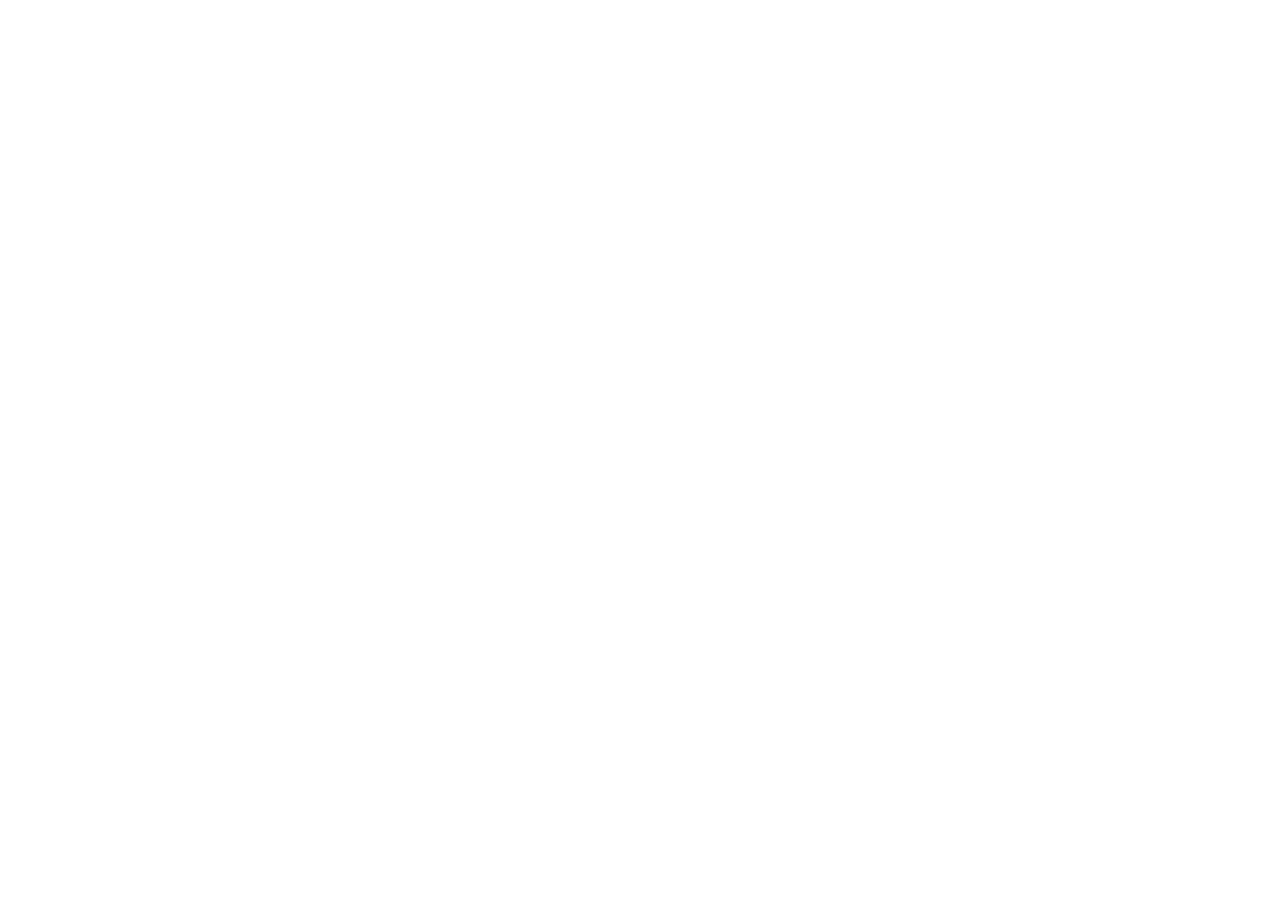
==== index.html @ 88e2e251 "new branch" ====
<!DOCTYPE html>
<html lang="en">
<head>
    <meta charset="UTF-8">
    <meta http-equiv="X-UA-Compatible" content="IE=edge">
    <meta name="viewport" content="width=device-width, initial-scale=1.0">
    <title>Document</title>
</head>
<body>
    
</body>
</html>
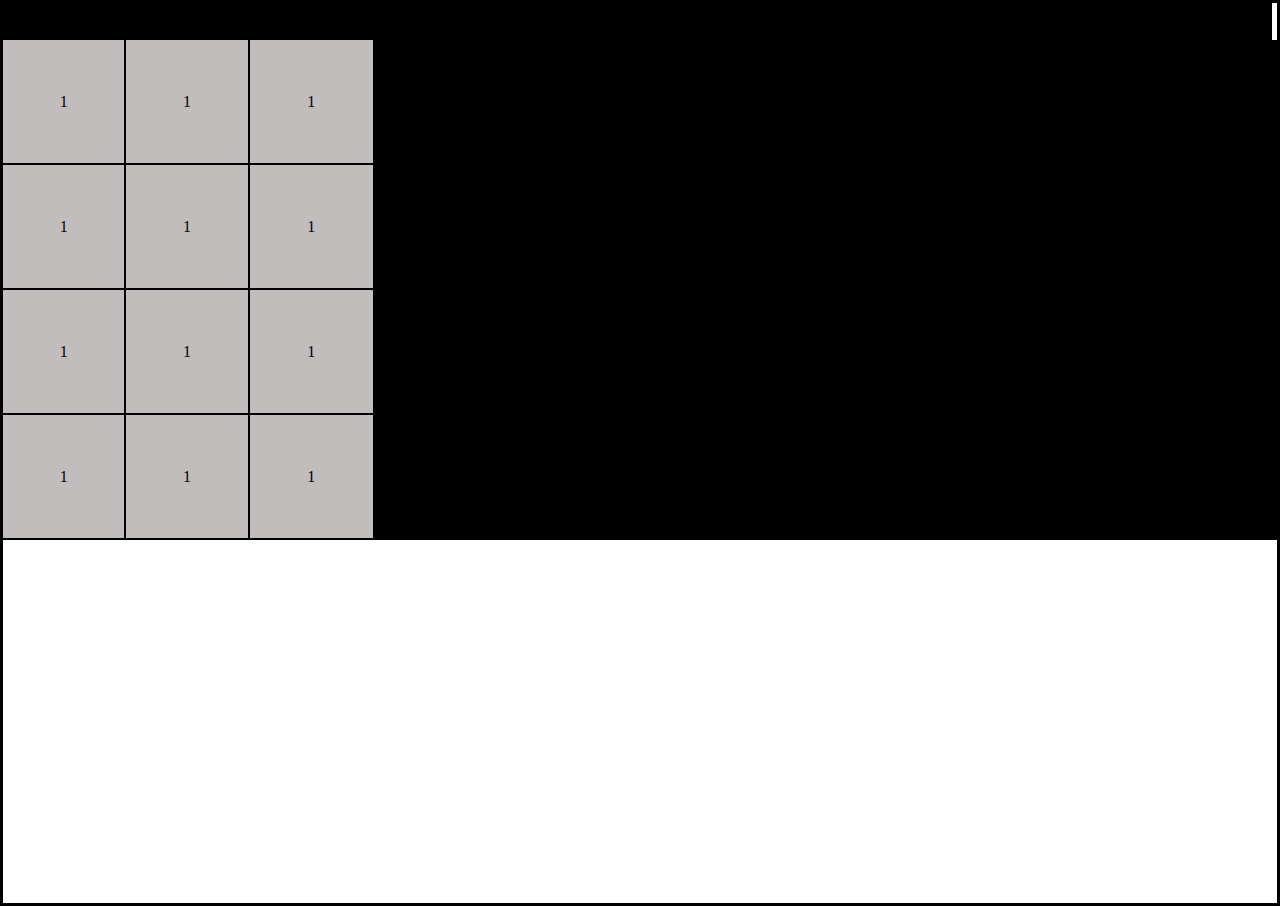
==== commit 7048d544: "css and wireframe" ====
--- a/index.html
+++ b/index.html
@@ -4,9 +4,83 @@
     <meta charset="UTF-8">
     <meta http-equiv="X-UA-Compatible" content="IE=edge">
     <meta name="viewport" content="width=device-width, initial-scale=1.0">
-    <title>Document</title>
+    <link rel="stylesheet" href="index-css.css?version=50">
+    <link href="https://cdn.jsdelivr.net/npm/bootstrap@5.0.2/dist/css/bootstrap.min.css" rel="stylesheet" integrity="sha384-EVSTQN3/azprG1Anm3QDgpJLIm9Nao0Yz1ztcQTwFspd3yD65VohhpuuCOmLASjC" crossorigin="anonymous">
+    <script src="https://cdn.jsdelivr.net/npm/bootstrap@5.0.2/dist/js/bootstrap.bundle.min.js" integrity="sha384-MrcW6ZMFYlzcLA8Nl+NtUVF0sA7MsXsP1UyJoMp4YLEuNSfAP+JcXn/tWtIaxVXM" crossorigin="anonymous"></script>
+    <title>TAC-TAC</title>
 </head>
-<body>
-    
+<body  class="border border-danger d-flex flex-wrap">
+    <div class="left col-12 col-lg-6 d-flex justify-content-center align-items-center">
+        <div class="bg-white text-dark px-5 py-3 counter">
+            00:00
+        </div>
+    </div>
+    <div class="right col-12 col-lg-6 d-flex  justify-content-center align-items-center">
+        <div class="grid-container bg-white ">
+            <div class="border-grid-bottom-right">
+                <div style="background-color: #c2bdbd; height: 100%; width: 100%;" class="center">
+                    1
+                </div>
+            </div>
+            <div class="border-grid-bottom-right">
+                <div style="background-color: #c2bdbd; height: 100%; width: 100%;" class="center">
+                    1
+                </div>
+            </div>
+            <div class="border-grid-bottom">
+                <div style="background-color: #c2bdbd; height: 100%; width: 100%;" class="center">
+                    1
+                </div>
+            </div>
+
+            <div class="border-grid-bottom-right">
+                <div style="background-color: #c2bdbd; height: 100%; width: 100%;" class="center">
+                    1
+                </div>
+            </div>
+            <div class="border-grid-bottom-right">
+                <div style="background-color: #c2bdbd; height: 100%; width: 100%;" class="center">
+                    1
+                </div>
+            </div>
+            <div class="border-grid-bottom">
+                <div style="background-color: #c2bdbd; height: 100%; width: 100%;" class="center">
+                    1
+                </div>
+            </div>
+
+            <div class="border-grid-bottom-right">
+                <div style="background-color: #c2bdbd; height: 100%; width: 100%;" class="center">
+                    1
+                </div>
+            </div>
+            <div class="border-grid-bottom-right">
+                <div style="background-color: #c2bdbd; height: 100%; width: 100%;" class="center">
+                    1
+                </div>
+            </div>
+            <div class="border-grid-bottom">
+                <div style="background-color: #c2bdbd; height: 100%; width: 100%;" class="center">
+                    1
+                </div>
+            </div>
+
+            <div class="border-grid-bottom-right">
+                <div style="background-color: #c2bdbd; height: 100%; width: 100%;" class="center">
+                    1
+                </div>
+            </div>
+            <div class="border-grid-bottom-right">
+                <div style="background-color: #c2bdbd; height: 100%; width: 100%;" class="center">
+                    1
+                </div>
+            </div>
+            <div class="border-grid-bottom">
+                <div style="background-color: #c2bdbd; height: 100%; width: 100%;" class="center">
+                    1
+                </div>
+            </div>
+        </div>
+    </div>
 </body>
-</html>+</html> --- a/index-css.css
+++ b/index-css.css
@@ -0,0 +1,63 @@
+body{
+    margin: 0;
+    padding: 0;
+    border: 3px solid black;
+    height: 100vh;
+    overflow: hidden;
+    /* display: grid;
+    grid-template-columns: 1fr 1fr;
+    grid-template-areas: "left right"; */
+}
+
+.left{
+    /* grid-area: left; */
+    border-right: 5px solid white;
+    background-color: black;
+    font-weight: bold;
+    font-size: 2rem;
+}
+
+.counter{
+    border-radius: 10px;
+}
+
+.right{
+    background-color: black;
+    /* grid-area: right; */
+    /* border: 5px solid orange; */
+}
+
+.grid-container{
+    width: 370px;
+    height: 500px;
+    display: grid;
+    grid-template-rows: 1fr 1fr 1fr 1fr;
+    grid-template-columns: 1fr 1fr 1fr;
+}
+
+.center{
+    display: flex;
+    justify-content:center;
+    align-items: center;
+}
+
+.border-grid-bottom-right{
+    border-bottom: 2px solid black;
+    border-right: 2px solid black;
+
+}
+
+.border-grid-bottom{
+    border-bottom: 2px solid black;
+}
+
+@media (max-width: 992px) {
+    body{
+        overflow: auto;
+    }
+
+    .left{
+        /* grid-area: left; */
+        border-right: 0px;
+    }
+}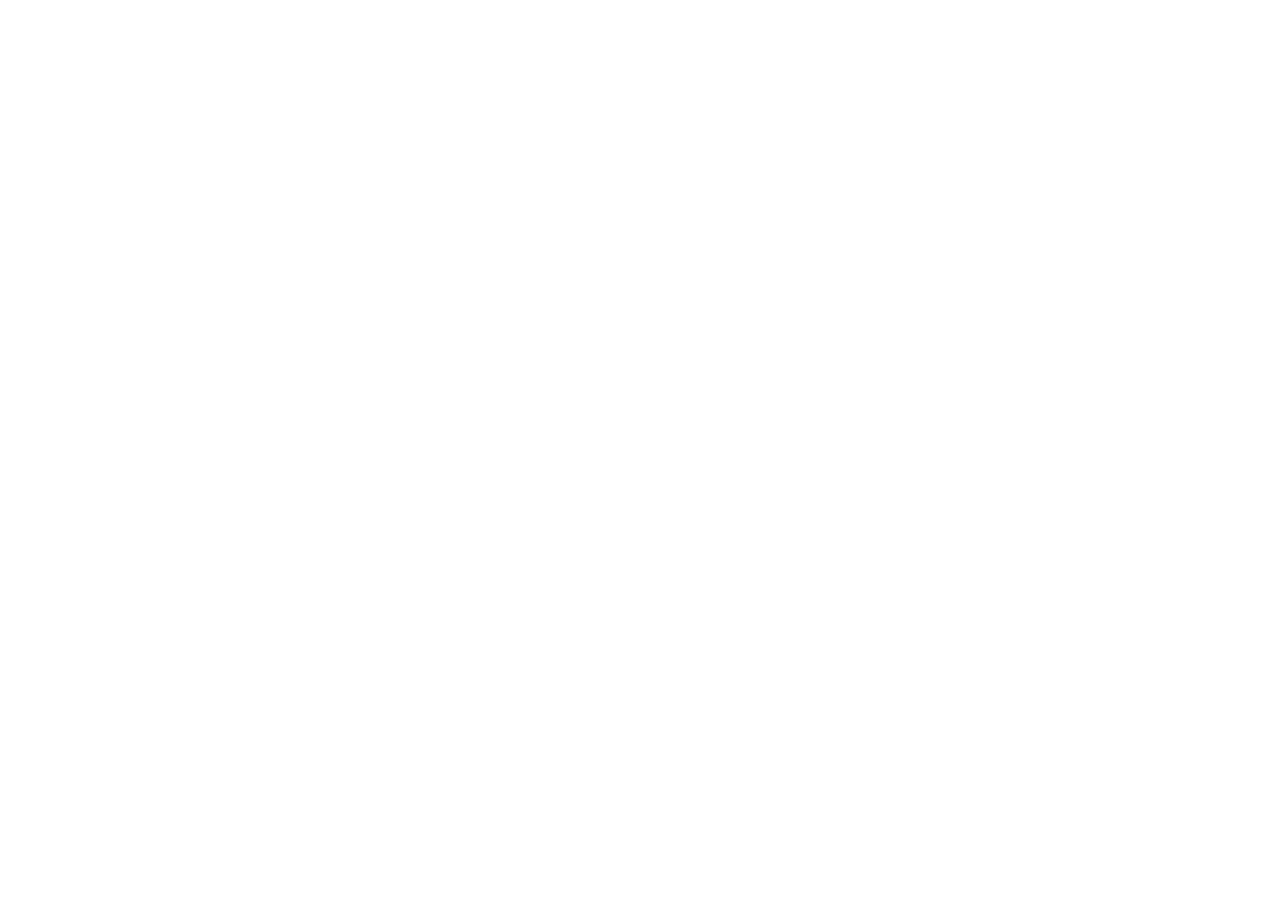
==== commit e0a449e0: "MohammadUpdate" ====
--- a/index.html
+++ b/index.html
@@ -4,83 +4,10 @@
     <meta charset="UTF-8">
     <meta http-equiv="X-UA-Compatible" content="IE=edge">
     <meta name="viewport" content="width=device-width, initial-scale=1.0">
-    <link rel="stylesheet" href="index-css.css?version=50">
-    <link href="https://cdn.jsdelivr.net/npm/bootstrap@5.0.2/dist/css/bootstrap.min.css" rel="stylesheet" integrity="sha384-EVSTQN3/azprG1Anm3QDgpJLIm9Nao0Yz1ztcQTwFspd3yD65VohhpuuCOmLASjC" crossorigin="anonymous">
-    <script src="https://cdn.jsdelivr.net/npm/bootstrap@5.0.2/dist/js/bootstrap.bundle.min.js" integrity="sha384-MrcW6ZMFYlzcLA8Nl+NtUVF0sA7MsXsP1UyJoMp4YLEuNSfAP+JcXn/tWtIaxVXM" crossorigin="anonymous"></script>
-    <title>TAC-TAC</title>
+    <title>Memory games</title>
 </head>
-<body  class="border border-danger d-flex flex-wrap">
-    <div class="left col-12 col-lg-6 d-flex justify-content-center align-items-center">
-        <div class="bg-white text-dark px-5 py-3 counter">
-            00:00
-        </div>
-    </div>
-    <div class="right col-12 col-lg-6 d-flex  justify-content-center align-items-center">
-        <div class="grid-container bg-white ">
-            <div class="border-grid-bottom-right">
-                <div style="background-color: #c2bdbd; height: 100%; width: 100%;" class="center">
-                    1
-                </div>
-            </div>
-            <div class="border-grid-bottom-right">
-                <div style="background-color: #c2bdbd; height: 100%; width: 100%;" class="center">
-                    1
-                </div>
-            </div>
-            <div class="border-grid-bottom">
-                <div style="background-color: #c2bdbd; height: 100%; width: 100%;" class="center">
-                    1
-                </div>
-            </div>
-
-            <div class="border-grid-bottom-right">
-                <div style="background-color: #c2bdbd; height: 100%; width: 100%;" class="center">
-                    1
-                </div>
-            </div>
-            <div class="border-grid-bottom-right">
-                <div style="background-color: #c2bdbd; height: 100%; width: 100%;" class="center">
-                    1
-                </div>
-            </div>
-            <div class="border-grid-bottom">
-                <div style="background-color: #c2bdbd; height: 100%; width: 100%;" class="center">
-                    1
-                </div>
-            </div>
-
-            <div class="border-grid-bottom-right">
-                <div style="background-color: #c2bdbd; height: 100%; width: 100%;" class="center">
-                    1
-                </div>
-            </div>
-            <div class="border-grid-bottom-right">
-                <div style="background-color: #c2bdbd; height: 100%; width: 100%;" class="center">
-                    1
-                </div>
-            </div>
-            <div class="border-grid-bottom">
-                <div style="background-color: #c2bdbd; height: 100%; width: 100%;" class="center">
-                    1
-                </div>
-            </div>
-
-            <div class="border-grid-bottom-right">
-                <div style="background-color: #c2bdbd; height: 100%; width: 100%;" class="center">
-                    1
-                </div>
-            </div>
-            <div class="border-grid-bottom-right">
-                <div style="background-color: #c2bdbd; height: 100%; width: 100%;" class="center">
-                    1
-                </div>
-            </div>
-            <div class="border-grid-bottom">
-                <div style="background-color: #c2bdbd; height: 100%; width: 100%;" class="center">
-                    1
-                </div>
-            </div>
-        </div>
-    </div>
+<body>
+   <section></section>
+    <script src="main.js"></script>
 </body>
-</html> +</html>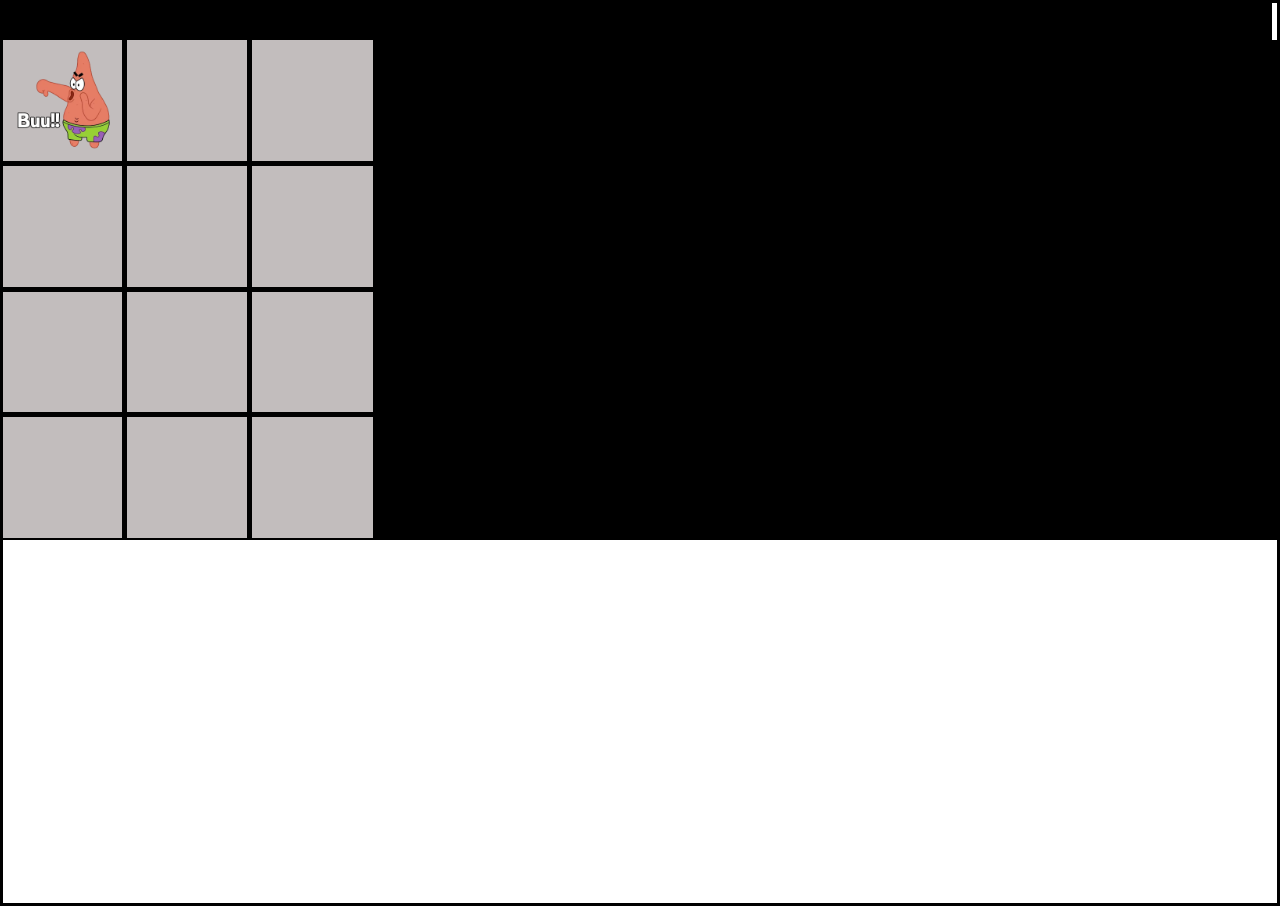
==== commit 3586ff4e: "js" ====
--- a/index.html
+++ b/index.html
@@ -4,10 +4,84 @@
     <meta charset="UTF-8">
     <meta http-equiv="X-UA-Compatible" content="IE=edge">
     <meta name="viewport" content="width=device-width, initial-scale=1.0">
-    <title>Memory games</title>
+    <link rel="stylesheet" href="index-css.css?version=50">
+    <link href="https://cdn.jsdelivr.net/npm/bootstrap@5.0.2/dist/css/bootstrap.min.css" rel="stylesheet" integrity="sha384-EVSTQN3/azprG1Anm3QDgpJLIm9Nao0Yz1ztcQTwFspd3yD65VohhpuuCOmLASjC" crossorigin="anonymous">
+    <script src="https://cdn.jsdelivr.net/npm/bootstrap@5.0.2/dist/js/bootstrap.bundle.min.js" integrity="sha384-MrcW6ZMFYlzcLA8Nl+NtUVF0sA7MsXsP1UyJoMp4YLEuNSfAP+JcXn/tWtIaxVXM" crossorigin="anonymous"></script>
+    <script src="index-js.js"></script>
+    <title>TAC-TAC</title>
 </head>
-<body>
-   <section></section>
-    <script src="main.js"></script>
+<body  class="border border-danger d-flex flex-wrap">
+    <div class="left col-12 col-lg-6 d-flex justify-content-center align-items-center">
+        <div class="bg-white text-dark px-5 py-3 counter">
+            00:00
+        </div>
+    </div>
+    <div class="right col-12 col-lg-6 d-flex  justify-content-center align-items-center">
+        <div class="grid-container bg-white ">
+            <div class="border-grid-bottom-right">
+                <div style="background-color: #c2bdbd; height: 100%; width: 100%;" class="center">
+                    <img id="img" src="images/m1.png" width="100px">
+                </div>
+            </div>
+            <div class="border-grid-bottom-right">
+                <div style="background-color: #c2bdbd; height: 100%; width: 100%;" class="center">
+                    <img id="img-1" src="">
+                </div>
+            </div>
+            <div class="border-grid-bottom">
+                <div style="background-color: #c2bdbd; height: 100%; width: 100%;" class="center">
+                    <img id="img-2" src="">
+                </div>
+            </div>
+
+            <div class="border-grid-bottom-right">
+                <div style="background-color: #c2bdbd; height: 100%; width: 100%;" class="center">
+                    <img id="img-3" src="">
+                </div>
+            </div>
+            <div class="border-grid-bottom-right">
+                <div style="background-color: #c2bdbd; height: 100%; width: 100%;" class="center">
+                    <img id="img-4" src="">
+                </div>
+            </div>
+            <div class="border-grid-bottom">
+                <div style="background-color: #c2bdbd; height: 100%; width: 100%;" class="center">
+                    <img id="img-5" src="">
+                </div>
+            </div>
+
+            <div class="border-grid-bottom-right">
+                <div style="background-color: #c2bdbd; height: 100%; width: 100%;" class="center">
+                    <img id="img-6" src="">
+                </div>
+            </div>
+            <div class="border-grid-bottom-right">
+                <div style="background-color: #c2bdbd; height: 100%; width: 100%;" class="center">
+                    <img id="img-7" src="">
+                </div>
+            </div>
+            <div class="border-grid-bottom">
+                <div style="background-color: #c2bdbd; height: 100%; width: 100%;" class="center">
+                    <img id="img-8" src="">
+                </div>
+            </div>
+
+            <div class="border-grid-bottom-right">
+                <div style="background-color: #c2bdbd; height: 100%; width: 100%;" class="center">
+                    <img id="img-9" src="">
+                </div>
+            </div>
+            <div class="border-grid-bottom-right">
+                <div style="background-color: #c2bdbd; height: 100%; width: 100%;" class="center">
+                    <img id="img-10" src="">
+                </div>
+            </div>
+            <div class="border-grid-bottom">
+                <div style="background-color: #c2bdbd; height: 100%; width: 100%;" class="center">
+                    <img id="img-11" src="">
+                </div>
+            </div>
+        </div>
+    </div>
 </body>
-</html>+</html> --- a/index-css.css
+++ b/index-css.css
@@ -0,0 +1,64 @@
+body{
+    margin: 0;
+    padding: 0;
+    border: 3px solid black;
+    height: 100vh;
+    overflow: hidden;
+    /* display: grid;
+    grid-template-columns: 1fr 1fr;
+    grid-template-areas: "left right"; */
+}
+
+.left{
+    /* grid-area: left; */
+    border-right: 5px solid white;
+    background-color: black;
+    font-weight: bold;
+    font-size: 2rem;
+}
+
+.counter{
+    border-radius: 10px;
+}
+
+.right{
+    background-color: black;
+    /* grid-area: right; */
+    /* border: 5px solid orange; */
+}
+
+.grid-container{
+    width: 370px;
+    height: 500px;
+    display: grid;
+    grid-template-rows: 1fr 1fr 1fr 1fr;
+    grid-template-columns: 1fr 1fr 1fr;
+    grid-gap: 3px;
+}
+
+.center{
+    display: flex;
+    justify-content:center;
+    align-items: center;
+}
+
+.border-grid-bottom-right{
+    border-bottom: 2px solid black;
+    border-right: 2px solid black;
+
+}
+
+.border-grid-bottom{
+    border-bottom: 2px solid black;
+}
+
+@media (max-width: 992px) {
+    body{
+        overflow: auto;
+    }
+
+    .left{
+        /* grid-area: left; */
+        border-right: 0px;
+    }
+}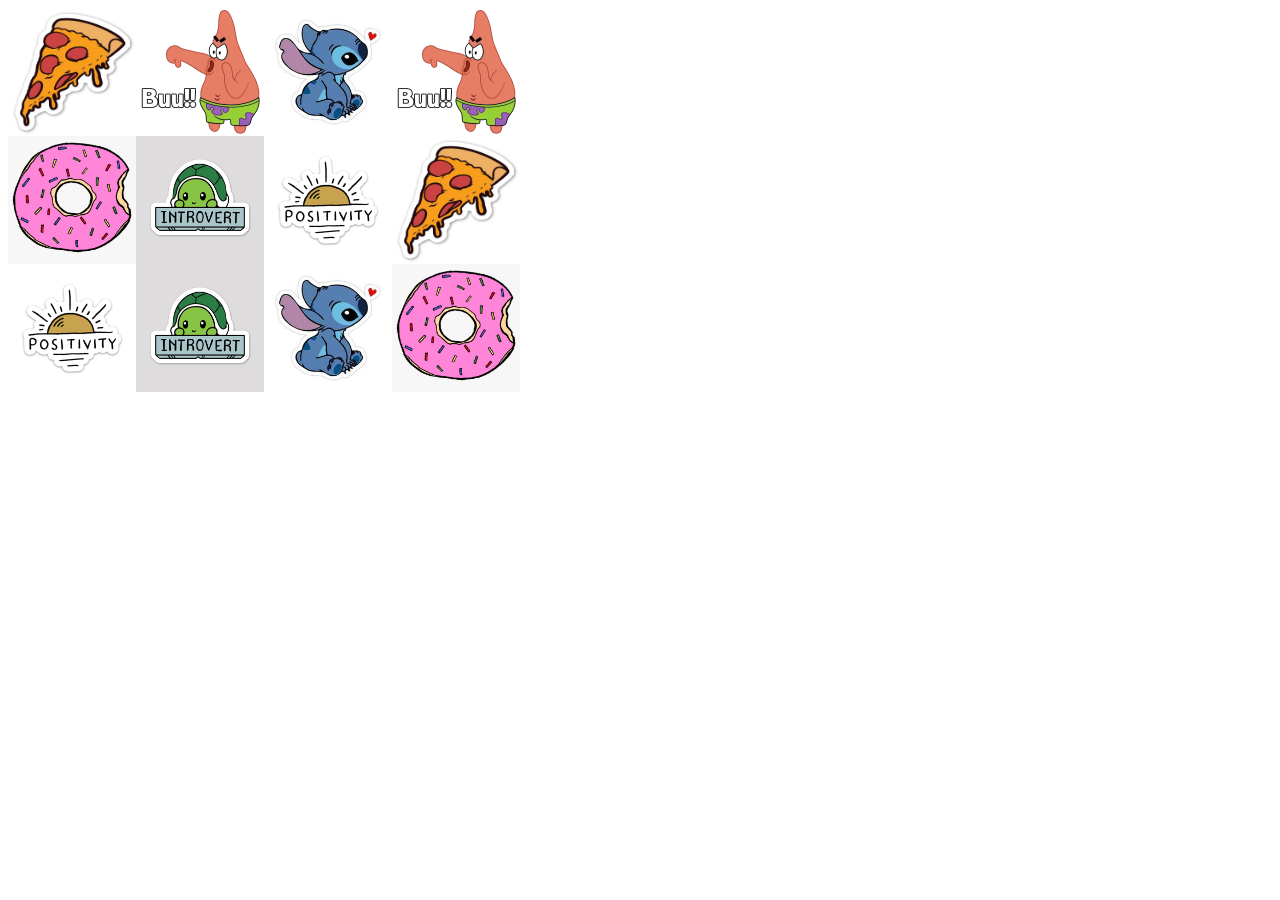
==== commit 65b4b261: "final project except check-function" ====
--- a/index.html
+++ b/index.html
@@ -4,84 +4,13 @@
     <meta charset="UTF-8">
     <meta http-equiv="X-UA-Compatible" content="IE=edge">
     <meta name="viewport" content="width=device-width, initial-scale=1.0">
-    <link rel="stylesheet" href="index-css.css?version=50">
-    <link href="https://cdn.jsdelivr.net/npm/bootstrap@5.0.2/dist/css/bootstrap.min.css" rel="stylesheet" integrity="sha384-EVSTQN3/azprG1Anm3QDgpJLIm9Nao0Yz1ztcQTwFspd3yD65VohhpuuCOmLASjC" crossorigin="anonymous">
-    <script src="https://cdn.jsdelivr.net/npm/bootstrap@5.0.2/dist/js/bootstrap.bundle.min.js" integrity="sha384-MrcW6ZMFYlzcLA8Nl+NtUVF0sA7MsXsP1UyJoMp4YLEuNSfAP+JcXn/tWtIaxVXM" crossorigin="anonymous"></script>
-    <script src="index-js.js"></script>
-    <title>TAC-TAC</title>
+    <link rel="stylesheet" href="styl2.css">
+    <title>Card Game</title>
 </head>
-<body  class="border border-danger d-flex flex-wrap">
-    <div class="left col-12 col-lg-6 d-flex justify-content-center align-items-center">
-        <div class="bg-white text-dark px-5 py-3 counter">
-            00:00
-        </div>
-    </div>
-    <div class="right col-12 col-lg-6 d-flex  justify-content-center align-items-center">
-        <div class="grid-container bg-white ">
-            <div class="border-grid-bottom-right">
-                <div style="background-color: #c2bdbd; height: 100%; width: 100%;" class="center">
-                    <img id="img" src="images/m1.png" width="100px">
-                </div>
-            </div>
-            <div class="border-grid-bottom-right">
-                <div style="background-color: #c2bdbd; height: 100%; width: 100%;" class="center">
-                    <img id="img-1" src="">
-                </div>
-            </div>
-            <div class="border-grid-bottom">
-                <div style="background-color: #c2bdbd; height: 100%; width: 100%;" class="center">
-                    <img id="img-2" src="">
-                </div>
-            </div>
+<body>
+    
+    <section ></section> 
 
-            <div class="border-grid-bottom-right">
-                <div style="background-color: #c2bdbd; height: 100%; width: 100%;" class="center">
-                    <img id="img-3" src="">
-                </div>
-            </div>
-            <div class="border-grid-bottom-right">
-                <div style="background-color: #c2bdbd; height: 100%; width: 100%;" class="center">
-                    <img id="img-4" src="">
-                </div>
-            </div>
-            <div class="border-grid-bottom">
-                <div style="background-color: #c2bdbd; height: 100%; width: 100%;" class="center">
-                    <img id="img-5" src="">
-                </div>
-            </div>
-
-            <div class="border-grid-bottom-right">
-                <div style="background-color: #c2bdbd; height: 100%; width: 100%;" class="center">
-                    <img id="img-6" src="">
-                </div>
-            </div>
-            <div class="border-grid-bottom-right">
-                <div style="background-color: #c2bdbd; height: 100%; width: 100%;" class="center">
-                    <img id="img-7" src="">
-                </div>
-            </div>
-            <div class="border-grid-bottom">
-                <div style="background-color: #c2bdbd; height: 100%; width: 100%;" class="center">
-                    <img id="img-8" src="">
-                </div>
-            </div>
-
-            <div class="border-grid-bottom-right">
-                <div style="background-color: #c2bdbd; height: 100%; width: 100%;" class="center">
-                    <img id="img-9" src="">
-                </div>
-            </div>
-            <div class="border-grid-bottom-right">
-                <div style="background-color: #c2bdbd; height: 100%; width: 100%;" class="center">
-                    <img id="img-10" src="">
-                </div>
-            </div>
-            <div class="border-grid-bottom">
-                <div style="background-color: #c2bdbd; height: 100%; width: 100%;" class="center">
-                    <img id="img-11" src="">
-                </div>
-            </div>
-        </div>
-    </div>
+    <script src="main.js"></script>
 </body>
-</html> +</html>--- a/styl2.css
+++ b/styl2.css
@@ -0,0 +1,21 @@
+
+section { 
+    display: grid; 
+    grid-template-columns: repeat(4,8rem);
+    grid-template-rows: repeat(4,8rem);
+}
+.card{ 
+    position: relative; 
+    transform-style: preserve-3d; 
+    transition: all 2s ease;
+
+}
+
+.face ,
+.back { 
+    width: 100%; 
+    height: 100%; 
+
+}
+
+
